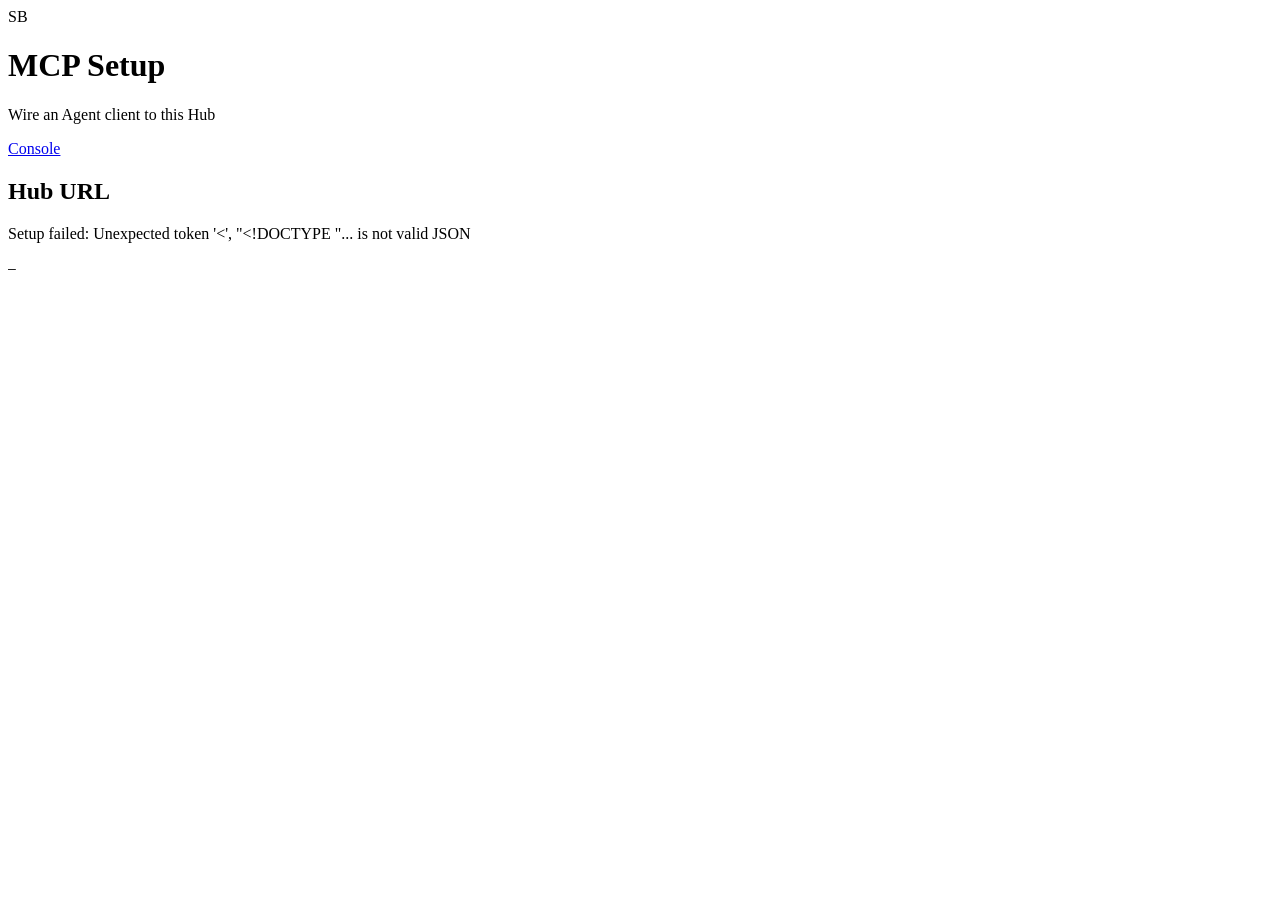
==== static/setup.html @ 13f9341c "Add Setup page for MCP client wiring and token rotate. Co-authored-by: Cursor <cursoragent@cursor.co" ====
<!DOCTYPE html>
<html lang="zh-CN">
<head>
  <meta charset="UTF-8" />
  <meta name="viewport" content="width=device-width, initial-scale=1" />
  <title>Serial Bridge — Setup</title>
  <link rel="preconnect" href="https://fonts.googleapis.com" />
  <link rel="preconnect" href="https://fonts.gstatic.com" crossorigin />
  <link href="https://fonts.googleapis.com/css2?family=IBM+Plex+Mono:wght@400;500;600&family=Oxanium:wght@500;600;700&display=swap" rel="stylesheet" />
  <link rel="stylesheet" href="/static/style.css" />
</head>
<body>
  <div class="app setup-app">
    <header class="top">
      <div class="brand">
        <div class="logo" aria-hidden="true">SB</div>
        <div class="brand-copy">
          <h1>MCP Setup</h1>
          <p>Wire an Agent client to this Hub</p>
        </div>
      </div>
      <a class="setup-link" href="/">Console</a>
    </header>

    <main class="setup-panel">
      <section class="setup-block">
        <h2>Hub URL</h2>
        <p class="setup-note" id="auth-note">Loading…</p>
        <code class="setup-code" id="hub-url">—</code>
      </section>

      <section class="setup-block loopback-only" id="token-section" hidden>
        <h2>Access Token</h2>
        <p class="setup-note">Shown only on loopback. Required for MCP and remote send.</p>
        <code class="setup-code" id="access-token">—</code>
        <div class="setup-actions">
          <button type="button" id="btn-copy-token" class="ghost">Copy token</button>
          <button type="button" id="btn-rotate-token">Rotate</button>
        </div>
        <p class="setup-warning" id="env-warning" hidden></p>
      </section>

      <section class="setup-block loopback-only" id="snippet-section" hidden>
        <h2>Cursor <code>mcpServers</code></h2>
        <p class="setup-note">Paste into Cursor MCP settings. Host prefers LAN IP when detectable.</p>
        <pre class="setup-snippet" id="cursor-snippet">—</pre>
        <button type="button" id="btn-copy-snippet" class="ghost">Copy snippet</button>
      </section>

      <section class="setup-block remote-only" id="remote-note" hidden>
        <h2>Remote viewer</h2>
        <p class="setup-note">
          Open this page on the Hub PC (<code>127.0.0.1</code>) to view the Access Token,
          rotate it, and copy a secret-bearing Cursor snippet.
        </p>
      </section>
    </main>
  </div>
  <script src="/static/setup.js"></script>
</body>
</html>
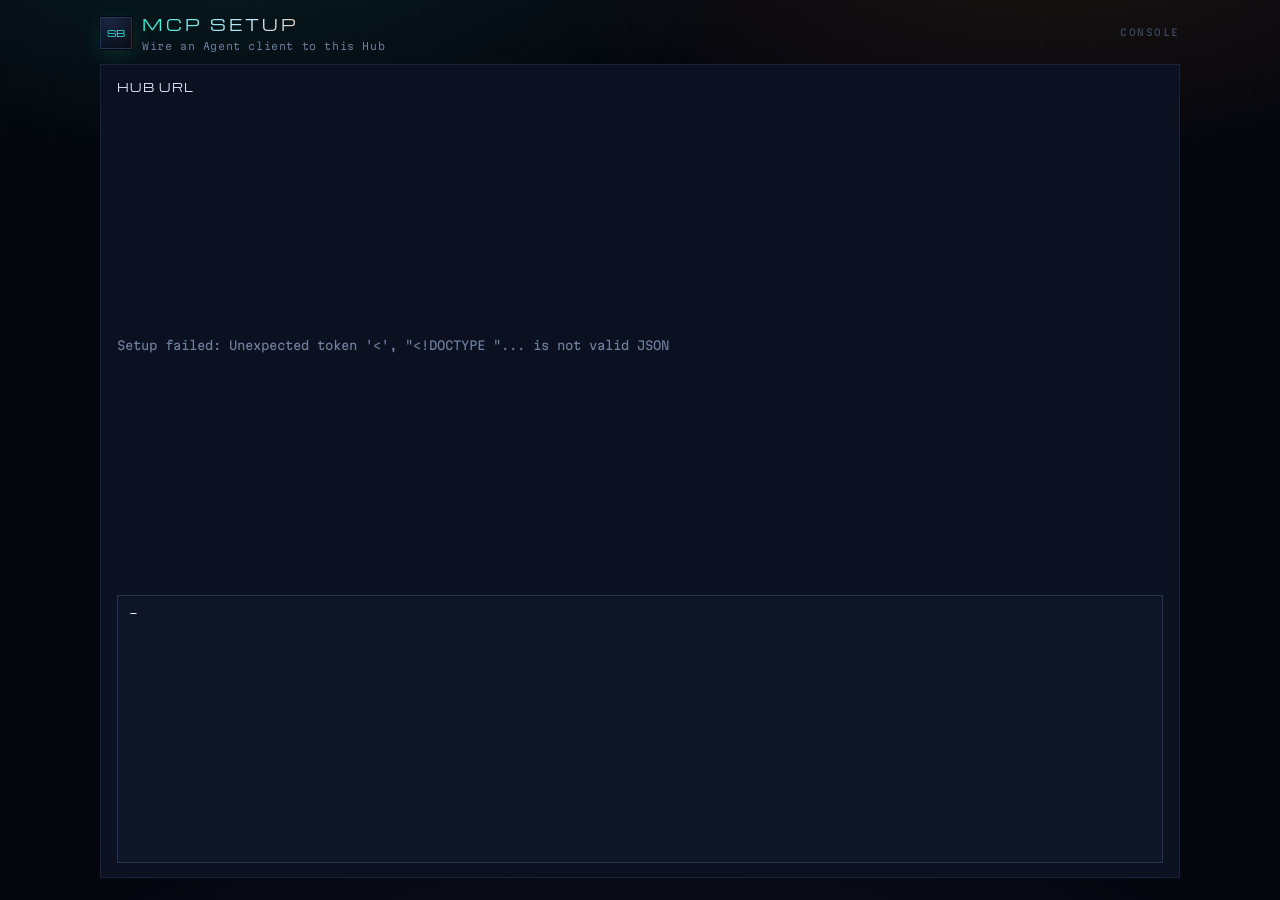
==== commit 4ba12ff3: "Add Ground Station console and deepen Hub internals. Give Operators Agent Trace supervision while co" ====
--- a/static/setup.html
+++ b/static/setup.html
@@ -6,7 +6,7 @@
   <title>Serial Bridge — Setup</title>
   <link rel="preconnect" href="https://fonts.googleapis.com" />
   <link rel="preconnect" href="https://fonts.gstatic.com" crossorigin />
-  <link href="https://fonts.googleapis.com/css2?family=IBM+Plex+Mono:wght@400;500;600&family=Oxanium:wght@500;600;700&display=swap" rel="stylesheet" />
+  <link href="https://fonts.googleapis.com/css2?family=Michroma&family=Martian+Mono:wght@300;400;600;700&display=swap" rel="stylesheet" />
   <link rel="stylesheet" href="/static/style.css" />
 </head>
 <body>
--- a/static/style.css
+++ b/static/style.css
@@ -0,0 +1,965 @@
+:root {
+  --void: #04060d;
+  --ink: var(--void);
+  --deep: #070b16;
+  --panel: #0b1120;
+  --panel-2: #0e1526;
+  --rule: #18243d;
+  --rule-hot: #243554;
+  --text: #dfe7f5;
+  --dim: #6f7f9e;
+  --faint: #3f4d68;
+  --linux: #2ff0d6;
+  --rtos: #ff9a3c;
+  --agent: #a98bff;
+  --operator: #ffd964;
+  --device: #9fb0cc;
+  --system: #4d5c78;
+  --alarm: #ff5f6d;
+  --ok: var(--linux);
+  --danger: var(--alarm);
+  --ansi-0: #3b4351;
+  --ansi-1: #ff7b7b;
+  --ansi-2: #5ddea8;
+  --ansi-3: #e8b84a;
+  --ansi-4: #79b8ff;
+  --ansi-5: #d79bf0;
+  --ansi-6: #5fd7e0;
+  --ansi-7: #c5d0d8;
+  --ansi-8: #6b7688;
+  --ansi-9: #ff9d9d;
+  --ansi-10: #86f0c0;
+  --ansi-11: #ffd479;
+  --ansi-12: #a5cfff;
+  --ansi-13: #e9bcff;
+  --ansi-14: #93eaf0;
+  --ansi-15: #ffffff;
+  --mono: "Martian Mono", ui-monospace, monospace;
+  --display: "Michroma", var(--mono);
+}
+
+* { box-sizing: border-box; margin: 0; padding: 0; }
+html, body { height: 100%; }
+
+body {
+  min-height: 100%;
+  overflow: hidden;
+  color: var(--text);
+  background: var(--void);
+  font-family: var(--mono);
+  font-size: 12px;
+  -webkit-font-smoothing: antialiased;
+}
+
+body::before,
+body::after {
+  content: "";
+  position: fixed;
+  inset: 0;
+  z-index: 0;
+  pointer-events: none;
+}
+
+body::before {
+  background:
+    radial-gradient(60% 40% at 18% -8%, rgba(47, 240, 214, 0.10), transparent 70%),
+    radial-gradient(60% 40% at 82% -8%, rgba(255, 154, 60, 0.10), transparent 70%),
+    radial-gradient(90% 60% at 50% 120%, rgba(169, 139, 255, 0.07), transparent 70%);
+}
+
+body::after {
+  opacity: 0.5;
+  background-image:
+    linear-gradient(rgba(120, 160, 255, 0.035) 1px, transparent 1px),
+    linear-gradient(90deg, rgba(120, 160, 255, 0.035) 1px, transparent 1px);
+  background-size: 52px 52px;
+  mask-image: radial-gradient(120% 90% at 50% 0%, #000 30%, transparent 85%);
+}
+
+.shell {
+  position: relative;
+  z-index: 1;
+  display: grid;
+  grid-template-columns: 58px minmax(0, 1fr);
+  height: 100dvh;
+  animation: rise 420ms cubic-bezier(0.16, 1, 0.3, 1) both;
+}
+
+@keyframes rise {
+  from { opacity: 0; transform: translateY(6px); }
+  to { opacity: 1; transform: none; }
+}
+
+.rail {
+  display: flex;
+  flex-direction: column;
+  align-items: center;
+  gap: 18px;
+  padding: 14px 0;
+  border-right: 1px solid var(--rule);
+  background: linear-gradient(180deg, var(--panel), var(--deep));
+}
+
+.sigil,
+.logo {
+  display: grid;
+  place-items: center;
+  width: 32px;
+  height: 32px;
+  flex: none;
+  border: 1px solid var(--rule-hot);
+  background: radial-gradient(120% 120% at 30% 0%, #1a2742, #080d18);
+  color: var(--linux);
+  box-shadow: 0 0 0 1px var(--void), 0 6px 22px rgba(47, 240, 214, 0.14);
+  font: 9px var(--display);
+}
+
+.rail-word {
+  margin-top: 4px;
+  writing-mode: vertical-rl;
+  color: var(--dim);
+  font: 9.5px var(--display);
+  letter-spacing: 0.42em;
+  text-transform: uppercase;
+}
+
+.rail-spacer { flex: 1; }
+.rail-mini {
+  writing-mode: vertical-rl;
+  color: var(--faint);
+  font-size: 8px;
+  letter-spacing: 0.18em;
+  text-transform: uppercase;
+}
+
+.lamp {
+  width: 8px;
+  height: 8px;
+  border-radius: 50%;
+  background: var(--faint);
+}
+
+.lamp.live {
+  background: var(--linux);
+  box-shadow: 0 0 12px var(--linux), 0 0 0 4px rgba(47, 240, 214, 0.12);
+}
+
+.lamp.warn { background: var(--rtos); }
+.lamp.err { background: var(--alarm); }
+
+.main {
+  display: grid;
+  grid-template-rows: auto auto auto minmax(0, 1fr) auto;
+  min-width: 0;
+  min-height: 0;
+  gap: 10px;
+  padding: 12px 14px 10px;
+}
+
+.head {
+  display: grid;
+  grid-template-columns: minmax(0, 1fr) auto auto auto;
+  align-items: center;
+  gap: 16px;
+}
+
+.title-block { min-width: 0; }
+.title-block h1,
+.brand h1 {
+  color: transparent;
+  background: linear-gradient(92deg, var(--linux), #cfe6ff 46%, var(--rtos));
+  -webkit-background-clip: text;
+  background-clip: text;
+  font: 15px var(--display);
+  letter-spacing: 0.20em;
+  text-transform: uppercase;
+}
+
+.title-block p,
+.brand p {
+  margin-top: 5px;
+  overflow: hidden;
+  color: var(--dim);
+  font-size: 10px;
+  font-weight: 300;
+  letter-spacing: 0.06em;
+  text-overflow: ellipsis;
+  white-space: nowrap;
+}
+
+.mode {
+  position: relative;
+  display: grid;
+  grid-template-columns: 1fr 1fr;
+  overflow: hidden;
+  border: 1px solid var(--rule-hot);
+  background: var(--deep);
+}
+
+.mode .knob {
+  position: absolute;
+  inset: 2px auto 2px 2px;
+  width: calc(50% - 2px);
+  background: linear-gradient(180deg, var(--linux), #0fb7a4);
+  box-shadow: 0 0 24px rgba(47, 240, 214, 0.5);
+  transition: transform 180ms ease;
+}
+
+.mode:has(#btn-crt.active-crt) .knob {
+  transform: translateX(100%);
+  background: linear-gradient(180deg, var(--rtos), #c66b21);
+  box-shadow: 0 0 24px rgba(255, 154, 60, 0.4);
+}
+
+.mode-btn {
+  position: relative;
+  z-index: 1;
+  appearance: none;
+  padding: 11px 20px;
+  border: 0;
+  color: var(--faint);
+  background: transparent;
+  cursor: pointer;
+  font: 9.5px var(--display);
+  letter-spacing: 0.22em;
+  text-transform: uppercase;
+}
+
+.mode-btn:hover { color: var(--text); }
+.mode-btn.active-bridge,
+.mode-btn.active-crt { color: var(--void); }
+
+.readout {
+  min-width: 190px;
+  padding: 7px 12px;
+  border: 1px solid var(--rule);
+  background: var(--deep);
+}
+
+.readout-key {
+  color: var(--faint);
+  font-size: 8px;
+  letter-spacing: 0.2em;
+  text-transform: uppercase;
+}
+
+.status-pill {
+  max-width: 260px;
+  margin-top: 3px;
+  overflow: hidden;
+  color: var(--dim);
+  font-size: 10px;
+  letter-spacing: 0.04em;
+  text-overflow: ellipsis;
+  text-transform: uppercase;
+  white-space: nowrap;
+}
+
+.status-pill.ok { color: var(--linux); }
+.status-pill.warn { color: var(--rtos); }
+.status-pill.err { color: var(--alarm); }
+
+.setup-link {
+  padding: 2px 0 3px;
+  border-bottom: 1px solid transparent;
+  color: var(--faint);
+  font-size: 9.5px;
+  letter-spacing: 0.16em;
+  text-decoration: none;
+  text-transform: uppercase;
+}
+
+.setup-link:hover {
+  border-bottom-color: var(--rule-hot);
+  color: var(--dim);
+}
+
+.banner {
+  display: flex;
+  align-items: baseline;
+  gap: 10px;
+  padding: 6px 10px;
+  border-left: 2px solid var(--system);
+  color: var(--dim);
+  background: rgba(11, 17, 32, 0.72);
+  font-size: 10px;
+}
+
+.banner strong {
+  flex: none;
+  color: var(--text);
+  font: 8px var(--display);
+  letter-spacing: 0.2em;
+  text-transform: uppercase;
+}
+
+.binding-strip {
+  display: flex;
+  align-items: stretch;
+  border: 1px solid var(--rule);
+  background: var(--panel);
+  font-size: 10px;
+}
+
+[hidden] { display: none !important; }
+
+.binding-segment {
+  display: flex;
+  align-items: center;
+  gap: 9px;
+  min-width: 0;
+  padding: 9px 14px;
+  border-right: 1px solid var(--rule);
+}
+
+.binding-segment strong {
+  overflow: hidden;
+  font-weight: 600;
+  letter-spacing: 0.04em;
+  text-overflow: ellipsis;
+  white-space: nowrap;
+}
+
+.binding-segment.slot0 strong { color: var(--linux); }
+.binding-segment.slot1 strong { color: var(--rtos); }
+.binding-tag {
+  color: var(--faint);
+  font: 8px var(--display);
+  letter-spacing: 0.2em;
+  text-transform: uppercase;
+}
+
+.binding-locked {
+  margin-left: auto;
+  border-right: 0;
+  color: var(--faint);
+  font-size: 9px;
+  letter-spacing: 0.08em;
+}
+
+.binding-panel {
+  display: grid;
+  gap: 8px;
+  padding: 9px 10px;
+  border: 1px solid var(--rule);
+  background: var(--panel);
+}
+
+.binding-bar,
+.binding-intro,
+.binding-actions {
+  display: flex;
+  align-items: center;
+}
+
+.binding-bar { justify-content: space-between; gap: 12px; }
+.binding-intro { gap: 10px; min-width: 0; }
+.binding-actions { flex: none; gap: 6px; }
+.binding-intro strong {
+  font: 8px var(--display);
+  letter-spacing: 0.2em;
+  text-transform: uppercase;
+}
+
+.binding-intro span,
+.binding-panel .field span {
+  color: var(--dim);
+  font-size: 9px;
+  letter-spacing: 0.06em;
+  text-transform: uppercase;
+}
+
+.binding-slots {
+  display: grid;
+  grid-template-columns: 1fr 1fr;
+  gap: 8px;
+}
+
+.binding-slot {
+  display: grid;
+  grid-template-columns: minmax(0, 1.4fr) minmax(0, 1.5fr) minmax(0, 0.8fr);
+  gap: 6px 8px;
+  align-items: end;
+  padding-left: 8px;
+  border-left: 1px solid var(--rule-hot);
+}
+
+.binding-panel .field {
+  display: flex;
+  flex-direction: column;
+  gap: 4px;
+  min-width: 0;
+}
+
+.binding-live-dir { grid-column: 1 / -1; }
+.binding-live-dir input { width: 100%; }
+.field-note {
+  grid-column: 1 / -1;
+  overflow: hidden;
+  color: var(--faint);
+  font-size: 9px;
+  letter-spacing: 0.04em;
+  text-overflow: ellipsis;
+  white-space: nowrap;
+}
+
+.field-note.err { color: var(--alarm); }
+.binding-panel input,
+.binding-panel select {
+  width: 100%;
+  min-width: 0;
+  padding: 7px 8px;
+  border: 1px solid var(--rule);
+  outline: none;
+  color: var(--text);
+  background: var(--deep);
+  font: 10px/1.2 var(--mono);
+}
+
+.binding-panel input:focus,
+.binding-panel select:focus { border-color: var(--rtos); }
+.binding-panel input:disabled,
+.binding-panel select:disabled,
+.binding-panel button:disabled { opacity: 0.35; cursor: not-allowed; }
+
+.binding-panel button,
+.ghost {
+  appearance: none;
+  padding: 7px 11px;
+  border: 1px solid var(--rule-hot);
+  color: var(--dim);
+  background: transparent;
+  cursor: pointer;
+  font: 8px var(--display);
+  letter-spacing: 0.16em;
+  text-transform: uppercase;
+}
+
+.binding-panel button:hover:not(:disabled),
+.ghost:hover { border-color: var(--rtos); color: var(--rtos); }
+
+.field {
+  display: grid;
+  grid-template-columns: minmax(0, 1fr) 208px minmax(0, 1fr);
+  gap: 10px;
+  min-height: 0;
+}
+
+.tube {
+  position: relative;
+  display: flex;
+  flex-direction: column;
+  min-width: 0;
+  min-height: 0;
+  overflow: hidden;
+  border: 1px solid var(--rule);
+  background: linear-gradient(180deg, var(--panel-2), var(--deep));
+}
+
+.tube::before {
+  content: "";
+  position: absolute;
+  z-index: 1;
+  inset: 0 0 auto;
+  height: 2px;
+}
+
+.tube.slot0::before {
+  background: linear-gradient(90deg, var(--linux), transparent 85%);
+  box-shadow: 0 0 16px rgba(47, 240, 214, 0.5);
+}
+
+.tube.slot1::before {
+  background: linear-gradient(270deg, var(--rtos), transparent 85%);
+  box-shadow: 0 0 16px rgba(255, 154, 60, 0.5);
+}
+
+.tube-head {
+  display: flex;
+  align-items: center;
+  gap: 10px;
+  padding: 9px 12px;
+  border-bottom: 1px solid var(--rule);
+  background: rgba(255, 255, 255, 0.012);
+}
+
+.tube-head h2 {
+  font: 10.5px var(--display);
+  letter-spacing: 0.18em;
+  text-transform: uppercase;
+}
+
+.tube.slot0 h2 { color: var(--linux); }
+.tube.slot1 h2 { color: var(--rtos); }
+.tube-sub {
+  overflow: hidden;
+  color: var(--faint);
+  font-size: 9px;
+  font-weight: 300;
+  text-overflow: ellipsis;
+  white-space: nowrap;
+}
+
+.dot {
+  width: 6px;
+  height: 6px;
+  margin-left: auto;
+  flex: none;
+  border-radius: 50%;
+  background: var(--faint);
+}
+
+.dot.on { background: var(--linux); box-shadow: 0 0 9px var(--linux); }
+.tube.slot1 .dot.on { background: var(--rtos); box-shadow: 0 0 9px var(--rtos); }
+
+.holder {
+  display: flex;
+  align-items: center;
+  gap: 6px;
+  padding: 3px 8px;
+  border: 1px solid var(--rule);
+  color: var(--faint);
+  font-size: 8.5px;
+  letter-spacing: 0.16em;
+}
+
+.holder .pip {
+  width: 5px;
+  height: 5px;
+  border-radius: 50%;
+  background: currentColor;
+}
+
+.holder.agent {
+  border-color: rgba(169, 139, 255, 0.55);
+  color: var(--agent);
+  background: rgba(169, 139, 255, 0.08);
+  box-shadow: 0 0 14px rgba(169, 139, 255, 0.16);
+  animation: holder-blink 1.1s ease-in-out infinite;
+}
+
+@keyframes holder-blink {
+  50% { opacity: 0.58; }
+}
+
+.screen {
+  flex: 1;
+  min-height: 0;
+  overflow-y: auto;
+  overscroll-behavior: contain;
+  padding: 9px 12px 14px;
+  font-size: 11px;
+  font-weight: 300;
+  line-height: 1.5;
+  scrollbar-color: var(--rule-hot) transparent;
+  scrollbar-width: thin;
+}
+
+.ln {
+  display: grid;
+  grid-template-columns: 58px minmax(0, 1fr);
+  gap: 9px;
+  padding: 1px 0 1px 9px;
+  border-left: 2px solid transparent;
+  white-space: pre-wrap;
+  word-break: break-word;
+}
+
+.ln .t {
+  color: var(--faint);
+  font-size: 9.5px;
+  font-weight: 300;
+  letter-spacing: -0.02em;
+}
+
+.ln.dev .b { color: var(--device); }
+.ln.agent {
+  border-left-color: var(--agent);
+  background: linear-gradient(90deg, rgba(169, 139, 255, 0.10), transparent 45%);
+}
+.ln.agent .b { color: var(--agent); font-weight: 600; }
+.ln.op {
+  border-left-color: var(--operator);
+  background: linear-gradient(90deg, rgba(255, 217, 100, 0.10), transparent 45%);
+}
+.ln.op .b { color: var(--operator); font-weight: 600; }
+.ln.sys .b { color: var(--system); font-style: italic; }
+
+.capture {
+  --capture-color: var(--device);
+  position: relative;
+  margin: 5px 0;
+  padding: 5px 8px;
+  border-right: 1px solid var(--capture-color);
+  border-left: 1px solid var(--capture-color);
+  background: rgba(159, 176, 204, 0.035);
+}
+
+.tube.slot0 .capture { --capture-color: var(--linux); }
+.tube.slot1 .capture { --capture-color: var(--rtos); }
+
+.capture::before,
+.capture::after {
+  content: "";
+  position: absolute;
+  right: 0;
+  left: 0;
+  height: 4px;
+  pointer-events: none;
+}
+
+.capture::before {
+  top: 0;
+  border-top: 1px solid var(--capture-color);
+}
+
+.capture::after {
+  bottom: 0;
+  border-bottom: 1px solid var(--capture-color);
+}
+
+.capture.running {
+  background:
+    linear-gradient(100deg, transparent 35%, color-mix(in srgb, var(--capture-color) 13%, transparent), transparent 65%),
+    rgba(159, 176, 204, 0.035);
+  background-position: 150% 0;
+  background-size: 240% 100%;
+  animation: capture-scan 1.4s linear infinite;
+}
+
+@keyframes capture-scan {
+  to { background-position: -150% 0; }
+}
+
+.cap-foot {
+  margin-top: 5px;
+  padding: 5px 8px 1px;
+  border-top: 1px solid color-mix(in srgb, var(--capture-color) 32%, transparent);
+  color: var(--dim);
+  font-size: 9px;
+  letter-spacing: 0.04em;
+  text-transform: uppercase;
+}
+
+.composer {
+  display: flex;
+  gap: 8px;
+  padding: 9px;
+  border-top: 1px solid var(--rule);
+  background: rgba(0, 0, 0, 0.35);
+}
+
+.composer .caret {
+  align-self: center;
+  color: var(--operator);
+  font-weight: 700;
+}
+
+.composer input {
+  flex: 1;
+  min-width: 0;
+  border: 0;
+  outline: 0;
+  color: var(--operator);
+  background: transparent;
+  font: 11.5px/1.2 var(--mono);
+}
+
+.composer input::placeholder { color: var(--faint); font-weight: 300; }
+.composer button {
+  appearance: none;
+  padding: 7px 12px;
+  border: 1px solid var(--rule-hot);
+  color: var(--dim);
+  background: transparent;
+  cursor: pointer;
+  font: 8.5px var(--display);
+  letter-spacing: 0.2em;
+  text-transform: uppercase;
+}
+
+.tube.slot0 .composer button:hover { border-color: var(--linux); color: var(--linux); }
+.tube.slot1 .composer button:hover { border-color: var(--rtos); color: var(--rtos); }
+
+.agent-spine {
+  display: flex;
+  flex-direction: column;
+  min-height: 0;
+  overflow: hidden;
+  border: 1px solid var(--rule);
+  background:
+    linear-gradient(180deg, rgba(169, 139, 255, 0.045), transparent 28%),
+    var(--deep);
+}
+
+.spine-head {
+  display: flex;
+  align-items: baseline;
+  justify-content: space-between;
+  gap: 8px;
+  padding: 10px;
+  border-bottom: 1px solid var(--rule);
+}
+
+.spine-head span {
+  color: var(--agent);
+  font: 8.5px var(--display);
+  letter-spacing: 0.16em;
+  text-transform: uppercase;
+}
+
+.spine-head small {
+  color: var(--faint);
+  font-size: 7.5px;
+  letter-spacing: 0.04em;
+}
+
+.spine-body {
+  flex: 1;
+  min-height: 0;
+  overflow-y: auto;
+  padding: 8px;
+  scrollbar-color: var(--rule-hot) transparent;
+  scrollbar-width: thin;
+}
+
+.spine-node {
+  position: relative;
+  overflow: hidden;
+  margin-bottom: 7px;
+  padding: 8px 8px 7px 10px;
+  border: 1px solid var(--rule);
+  border-left: 2px solid var(--agent);
+  background: rgba(255, 255, 255, 0.018);
+}
+
+.spine-node.exec {
+  cursor: pointer;
+}
+
+.spine-node.exec:hover {
+  border-color: color-mix(in srgb, var(--agent) 55%, var(--rule));
+  background: color-mix(in srgb, var(--agent) 10%, transparent);
+}
+
+.spine-node.exec:focus-visible {
+  outline: 1px solid var(--agent);
+  outline-offset: 1px;
+}
+
+.capture.jump-flash {
+  box-shadow:
+    0 0 0 1px color-mix(in srgb, var(--agent) 70%, transparent),
+    0 0 22px color-mix(in srgb, var(--agent) 28%, transparent);
+}
+
+.spine-node.send {
+  border-left-color: var(--agent);
+  background: linear-gradient(90deg, rgba(169, 139, 255, 0.08), transparent 75%);
+}
+
+.spine-node.exec.aborted { border-left-color: var(--alarm); }
+.spine-node.exec.capped { border-right-color: var(--rtos); }
+
+.spine-node.running::after {
+  content: "";
+  position: absolute;
+  inset: 0;
+  pointer-events: none;
+  background: linear-gradient(
+    105deg,
+    transparent 25%,
+    rgba(169, 139, 255, 0.17) 48%,
+    transparent 70%
+  );
+  transform: translateX(-120%);
+  animation: spine-scan 1.35s linear infinite;
+}
+
+@keyframes spine-scan {
+  to { transform: translateX(120%); }
+}
+
+.spine-kicker {
+  overflow: hidden;
+  color: var(--faint);
+  font-size: 7.5px;
+  letter-spacing: 0.08em;
+  text-overflow: ellipsis;
+  text-transform: uppercase;
+  white-space: nowrap;
+}
+
+.spine-command {
+  margin-top: 5px;
+  overflow: hidden;
+  color: var(--text);
+  font-size: 9.5px;
+  font-weight: 600;
+  line-height: 1.35;
+  text-overflow: ellipsis;
+  white-space: nowrap;
+}
+
+.spine-node.send .spine-command { color: var(--agent); }
+
+.spine-meta {
+  margin-top: 5px;
+  color: var(--dim);
+  font-size: 7.5px;
+  letter-spacing: 0.03em;
+  line-height: 1.4;
+  text-transform: uppercase;
+}
+
+.spine-node.running .spine-meta { color: var(--agent); }
+.spine-node.aborted .spine-meta { color: var(--alarm); }
+
+.spine-tally {
+  padding: 8px 9px;
+  border-top: 1px solid var(--rule);
+  color: var(--faint);
+  font-size: 7.5px;
+  line-height: 1.5;
+  letter-spacing: 0.025em;
+  text-transform: uppercase;
+}
+
+.foot {
+  display: flex;
+  align-items: center;
+  gap: 14px;
+  color: var(--faint);
+  font-size: 9px;
+  font-weight: 300;
+  letter-spacing: 0.06em;
+}
+
+.foot-meta {
+  display: flex;
+  align-items: baseline;
+  gap: 8px;
+  min-width: 0;
+}
+
+.foot-meta > span {
+  color: var(--faint);
+  font: 8px var(--display);
+  letter-spacing: 0.2em;
+  text-transform: uppercase;
+}
+
+.foot code {
+  overflow: hidden;
+  color: var(--dim);
+  font: 9px var(--mono);
+  text-overflow: ellipsis;
+  white-space: nowrap;
+}
+
+.foot .ghost { margin-left: auto; }
+
+/* Setup keeps its existing structure; only the shared Ground Station typography and tokens change. */
+.app {
+  position: relative;
+  z-index: 1;
+  display: grid;
+  grid-template-rows: auto minmax(0, 1fr);
+  gap: 12px;
+  width: min(1080px, calc(100% - 32px));
+  height: 100dvh;
+  margin: 0 auto;
+  padding: 14px 0;
+}
+
+.app .top {
+  display: flex;
+  align-items: center;
+  gap: 14px;
+}
+
+.app .brand {
+  display: flex;
+  align-items: center;
+  gap: 10px;
+  min-width: 0;
+  flex: 1;
+}
+
+.setup-panel {
+  display: grid;
+  gap: 12px;
+  overflow: auto;
+  padding-bottom: 8px;
+}
+
+.setup-block {
+  display: grid;
+  gap: 10px;
+  padding: 14px 16px;
+  border: 1px solid var(--rule);
+  background: var(--panel);
+}
+
+.setup-block h2 {
+  font: 11px var(--display);
+  letter-spacing: 0.12em;
+  text-transform: uppercase;
+}
+
+.setup-note,
+.setup-warning { color: var(--dim); line-height: 1.5; }
+.setup-warning { color: var(--ansi-3); }
+.setup-code,
+.setup-snippet {
+  display: block;
+  overflow-x: auto;
+  padding: 10px 12px;
+  border: 1px solid var(--rule-hot);
+  color: var(--text);
+  background: var(--panel-2);
+  font: 10px/1.45 var(--mono);
+  white-space: pre-wrap;
+  word-break: break-all;
+}
+
+.setup-actions { display: flex; flex-wrap: wrap; gap: 8px; }
+
+@media (max-width: 960px) {
+  body { overflow: auto; }
+  .shell {
+    grid-template-columns: 1fr;
+    height: auto;
+    min-height: 100dvh;
+  }
+  .rail {
+    flex-direction: row;
+    gap: 14px;
+    padding: 8px 14px;
+    border-right: 0;
+    border-bottom: 1px solid var(--rule);
+  }
+  .rail-word,
+  .rail-mini { writing-mode: horizontal-tb; }
+  .rail-spacer { flex: 1; }
+  .main { min-height: 0; grid-template-rows: auto auto auto auto auto; }
+  .head { grid-template-columns: minmax(0, 1fr) auto auto; }
+  .readout { grid-column: 1 / -1; grid-row: 2; }
+  .status-pill { max-width: none; }
+  .binding-strip { flex-wrap: wrap; }
+  .binding-locked { width: 100%; margin-left: 0; border-top: 1px solid var(--rule); }
+  .binding-slots { grid-template-columns: 1fr; }
+  .field { grid-template-columns: 1fr; }
+  .tube { min-height: 340px; }
+  .agent-spine { min-height: 100px; order: 3; }
+  .tube.slot1 { order: 2; }
+  .foot-meta { flex-wrap: wrap; }
+}
+
+@media (prefers-reduced-motion: reduce) {
+  .shell { animation: none; }
+  .mode .knob { transition: none; }
+  .capture.running,
+  .holder.agent,
+  .spine-node.running::after { animation: none; }
+}
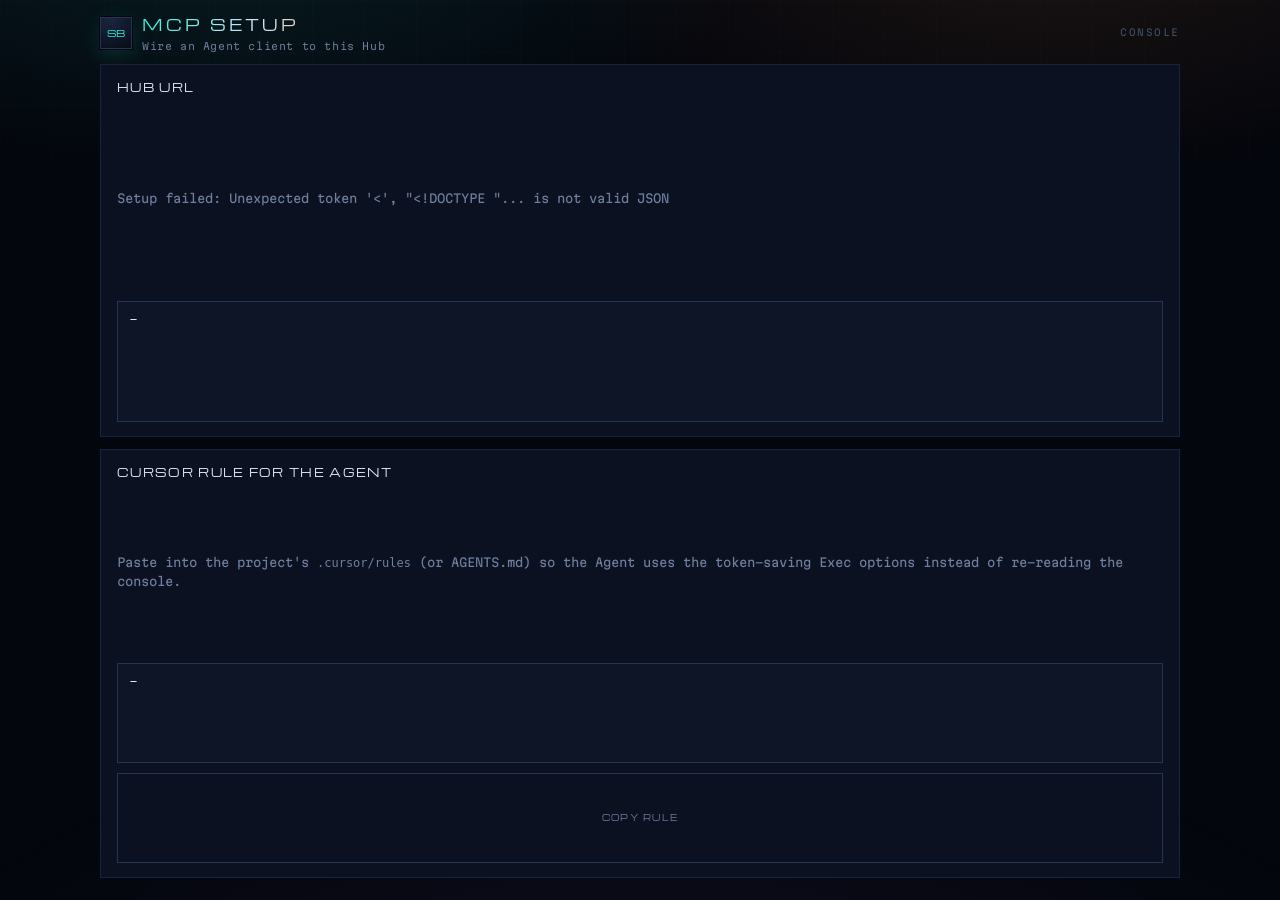
==== commit 4689be80: "Document token-saving Exec options: Setup Page Agent rule, README, ADRs 0031-0032 Co-authored-by: Cu" ====
--- a/static/setup.html
+++ b/static/setup.html
@@ -47,6 +47,16 @@
         <button type="button" id="btn-copy-snippet" class="ghost">Copy snippet</button>
       </section>
 
+      <section class="setup-block" id="rule-section">
+        <h2>Cursor rule for the Agent</h2>
+        <p class="setup-note">
+          Paste into the project's <code>.cursor/rules</code> (or AGENTS.md) so the Agent
+          uses the token-saving Exec options instead of re-reading the console.
+        </p>
+        <pre class="setup-snippet" id="agent-rule">—</pre>
+        <button type="button" id="btn-copy-rule" class="ghost">Copy rule</button>
+      </section>
+
       <section class="setup-block remote-only" id="remote-note" hidden>
         <h2>Remote viewer</h2>
         <p class="setup-note">
--- a/static/style.css
+++ b/static/style.css
@@ -373,15 +373,141 @@
   display: grid;
   grid-template-columns: 1fr 1fr;
   gap: 8px;
+  align-items: stretch;
+}
+
+.binding-slot,
+.binding-empty-bay {
+  position: relative;
+  min-width: 0;
+  overflow: hidden;
 }
 
 .binding-slot {
   display: grid;
   grid-template-columns: minmax(0, 1.4fr) minmax(0, 1.5fr) minmax(0, 0.8fr);
-  gap: 6px 8px;
+  gap: 8px;
   align-items: end;
-  padding-left: 8px;
-  border-left: 1px solid var(--rule-hot);
+  padding: 10px 10px 11px;
+  border: 1px solid var(--rule);
+  background: linear-gradient(180deg, var(--panel-2), var(--deep));
+}
+
+.binding-slot::before {
+  content: "";
+  position: absolute;
+  inset: 0 0 auto;
+  height: 2px;
+}
+
+.binding-slot.slot0::before {
+  background: linear-gradient(90deg, var(--linux), transparent 80%);
+  box-shadow: 0 0 12px rgba(47, 240, 214, 0.4);
+}
+
+.binding-slot.slot1::before {
+  background: linear-gradient(90deg, var(--rtos), transparent 80%);
+  box-shadow: 0 0 12px rgba(255, 154, 60, 0.4);
+}
+
+.binding-slot-head {
+  grid-column: 1 / -1;
+  display: flex;
+  align-items: center;
+  justify-content: space-between;
+  gap: 8px;
+  min-height: 22px;
+}
+
+.add-target-title {
+  margin-left: auto;
+  font: 8px var(--display);
+  letter-spacing: 0.16em;
+  text-transform: uppercase;
+  color: var(--rtos);
+}
+
+.binding-remove {
+  padding: 4px 8px;
+  border-color: color-mix(in srgb, var(--alarm) 42%, var(--rule));
+  color: var(--alarm);
+}
+
+.binding-remove:hover:not(:disabled) {
+  border-color: var(--alarm);
+  color: var(--alarm);
+  background: rgba(255, 95, 109, 0.08);
+}
+
+.binding-empty-bay {
+  appearance: none;
+  display: grid;
+  place-content: center;
+  justify-items: center;
+  gap: 7px;
+  padding: 18px 14px;
+  border: 1px dashed var(--rule-hot);
+  color: var(--dim);
+  background:
+    repeating-linear-gradient(
+      -55deg,
+      transparent,
+      transparent 7px,
+      rgba(47, 240, 214, 0.03) 7px,
+      rgba(47, 240, 214, 0.03) 8px
+    ),
+    rgba(4, 6, 13, 0.35);
+  cursor: pointer;
+}
+
+.binding-empty-bay .binding-tag {
+  color: var(--linux);
+}
+
+.binding-empty-bay strong {
+  font: 9px var(--display);
+  letter-spacing: 0.2em;
+  text-transform: uppercase;
+  color: var(--text);
+}
+
+.binding-empty-bay > span:last-child {
+  color: var(--faint);
+  font: 10px/1.3 var(--mono);
+  letter-spacing: 0.04em;
+}
+
+.binding-empty-bay:hover {
+  border-color: var(--linux);
+  color: var(--linux);
+  box-shadow: inset 0 0 0 1px rgba(47, 240, 214, 0.12), 0 0 22px rgba(47, 240, 214, 0.1);
+}
+
+.add-target-dialog {
+  align-content: start;
+}
+
+.add-target-actions {
+  grid-column: 1 / -1;
+  display: flex;
+  gap: 6px;
+  justify-content: flex-end;
+}
+
+#btn-add-target-confirm {
+  border-color: color-mix(in srgb, var(--linux) 55%, var(--rule-hot));
+  color: var(--void);
+  background: linear-gradient(180deg, var(--linux), #12ae9f);
+}
+
+#btn-add-target-confirm:hover:not(:disabled) {
+  color: var(--void);
+  border-color: var(--linux);
+}
+
+#btn-add-target[hidden],
+#add-target-dialog[hidden] {
+  display: none;
 }
 
 .binding-panel .field {
@@ -422,7 +548,7 @@
 .binding-panel select:disabled,
 .binding-panel button:disabled { opacity: 0.35; cursor: not-allowed; }
 
-.binding-panel button,
+.binding-panel button:not(.binding-empty-bay),
 .ghost {
   appearance: none;
   padding: 7px 11px;
@@ -435,7 +561,7 @@
   text-transform: uppercase;
 }
 
-.binding-panel button:hover:not(:disabled),
+.binding-panel button:not(.binding-empty-bay):hover:not(:disabled),
 .ghost:hover { border-color: var(--rtos); color: var(--rtos); }
 
 .field {
@@ -443,6 +569,20 @@
   grid-template-columns: minmax(0, 1fr) 208px minmax(0, 1fr);
   gap: 10px;
   min-height: 0;
+}
+
+.field:has(#tube-slot1[hidden]) {
+  grid-template-columns: minmax(0, 1fr) 208px;
+}
+
+.binding-slots:has(#binding-row-slot1[hidden]):has(#btn-add-target[hidden]):has(#add-target-dialog[hidden]) {
+  grid-template-columns: 1fr;
+}
+
+#tube-slot1[hidden],
+#binding-row-slot1[hidden],
+#binding-strip-seg-slot1[hidden] {
+  display: none;
 }
 
 .tube {
@@ -546,6 +686,10 @@
   flex: 1;
   min-height: 0;
   overflow-y: auto;
+  /* Trimming the followed window removes rows above the viewport every frame. Scroll
+     anchoring would "helpfully" pull scrollTop back by the removed height, which reads as
+     a scroll away from the live tail and detaches Follow. The pane manages its own tail. */
+  overflow-anchor: none;
   overscroll-behavior: contain;
   padding: 9px 12px 14px;
   font-size: 11px;
@@ -556,6 +700,7 @@
 }
 
 .ln {
+  position: relative;
   display: grid;
   grid-template-columns: 58px minmax(0, 1fr);
   gap: 9px;
@@ -565,6 +710,44 @@
   word-break: break-word;
 }
 
+/* A single pathological line must not be able to make one window row arbitrarily tall. */
+.ln .b {
+  display: -webkit-box;
+  -webkit-box-orient: vertical;
+  -webkit-line-clamp: 3;
+  overflow: hidden;
+}
+
+.ln.expanded .b {
+  display: block;
+  overflow: visible;
+}
+
+.ln-expand {
+  position: absolute;
+  top: 0;
+  right: 2px;
+  padding: 0 4px;
+  border: 1px solid var(--rule);
+  border-radius: 3px;
+  background: rgba(4, 6, 13, 0.82);
+  color: var(--dim);
+  font-family: var(--mono);
+  font-size: 9px;
+  line-height: 1.5;
+  cursor: pointer;
+}
+
+.ln-expand:hover {
+  border-color: var(--rule-hot);
+  color: var(--text);
+}
+
+.ln-expand:focus-visible {
+  outline: 1px solid var(--agent);
+  outline-offset: 1px;
+}
+
 .ln .t {
   color: var(--faint);
   font-size: 9.5px;
@@ -584,57 +767,60 @@
 }
 .ln.op .b { color: var(--operator); font-weight: 600; }
 .ln.sys .b { color: var(--system); font-style: italic; }
-
-.capture {
+.ln.gap {
+  display: block;
+  margin: 5px 0;
+  padding: 4px 0;
+  border-left-color: var(--system);
+  color: var(--dim);
+  font-size: 9px;
+  letter-spacing: 0.08em;
+  text-align: center;
+  text-transform: uppercase;
+  background: linear-gradient(90deg, transparent, rgba(77, 92, 120, 0.12), transparent);
+}
+
+/* A scrolled-away pane stands its unmaterialized history up as height alone, so the
+   scrollbar spans the full retained depth without a DOM node per retained entry. */
+.transcript-spacer {
+  pointer-events: none;
+}
+
+/* Capture membership lives on the rows themselves: the box is drawn from per-row rules so
+   no single capture can grow into an arbitrarily tall element inside the window. */
+.capture-row,
+.cap-foot {
   --capture-color: var(--device);
-  position: relative;
-  margin: 5px 0;
-  padding: 5px 8px;
   border-right: 1px solid var(--capture-color);
-  border-left: 1px solid var(--capture-color);
   background: rgba(159, 176, 204, 0.035);
 }
 
-.tube.slot0 .capture { --capture-color: var(--linux); }
-.tube.slot1 .capture { --capture-color: var(--rtos); }
-
-.capture::before,
-.capture::after {
-  content: "";
-  position: absolute;
-  right: 0;
-  left: 0;
-  height: 4px;
-  pointer-events: none;
-}
-
-.capture::before {
-  top: 0;
+.tube.slot0 .capture-row,
+.tube.slot0 .cap-foot { --capture-color: var(--linux); }
+.tube.slot1 .capture-row,
+.tube.slot1 .cap-foot { --capture-color: var(--rtos); }
+
+.capture-row {
+  padding-right: 8px;
+  border-left-color: var(--capture-color);
+}
+
+.capture-row.cap-top {
+  margin-top: 5px;
+  padding-top: 4px;
   border-top: 1px solid var(--capture-color);
 }
 
-.capture::after {
-  bottom: 0;
+.capture-row.cap-bot {
+  padding-bottom: 4px;
   border-bottom: 1px solid var(--capture-color);
 }
 
-.capture.running {
-  background:
-    linear-gradient(100deg, transparent 35%, color-mix(in srgb, var(--capture-color) 13%, transparent), transparent 65%),
-    rgba(159, 176, 204, 0.035);
-  background-position: 150% 0;
-  background-size: 240% 100%;
-  animation: capture-scan 1.4s linear infinite;
-}
-
-@keyframes capture-scan {
-  to { background-position: -150% 0; }
-}
-
 .cap-foot {
-  margin-top: 5px;
-  padding: 5px 8px 1px;
-  border-top: 1px solid color-mix(in srgb, var(--capture-color) 32%, transparent);
+  margin-bottom: 5px;
+  padding: 5px 8px 3px 9px;
+  border-bottom: 1px solid var(--capture-color);
+  border-left: 2px solid var(--capture-color);
   color: var(--dim);
   font-size: 9px;
   letter-spacing: 0.04em;
@@ -747,16 +933,84 @@
   outline-offset: 1px;
 }
 
-.capture.jump-flash {
+/* Loud on purpose: a landed jump often needs no scrolling at all, so the highlight is the
+   only signal that the click did anything. */
+.capture-row.jump-flash {
   box-shadow:
     0 0 0 1px color-mix(in srgb, var(--agent) 70%, transparent),
     0 0 22px color-mix(in srgb, var(--agent) 28%, transparent);
+  animation: jump-land 1.2s ease-out;
+}
+
+@keyframes jump-land {
+  0%,
+  22% {
+    background: color-mix(in srgb, var(--agent) 30%, transparent);
+    box-shadow:
+      0 0 0 2px var(--agent),
+      0 0 30px color-mix(in srgb, var(--agent) 50%, transparent);
+  }
+  100% {
+    background: rgba(159, 176, 204, 0.035);
+    box-shadow:
+      0 0 0 1px color-mix(in srgb, var(--agent) 70%, transparent),
+      0 0 22px color-mix(in srgb, var(--agent) 28%, transparent);
+  }
+}
+
+.spine-node.exec.jump-hit {
+  border-color: color-mix(in srgb, var(--agent) 65%, var(--rule));
+  animation: jump-node-hit 1.2s ease-out;
+}
+
+@keyframes jump-node-hit {
+  0%,
+  18% { background: color-mix(in srgb, var(--agent) 34%, transparent); }
+  100% { background: rgba(255, 255, 255, 0.018); }
+}
+
+.spine-node.exec.jump-miss {
+  border-color: color-mix(in srgb, var(--alarm) 55%, var(--rule));
+  border-left-color: var(--alarm);
+  animation: jump-node-miss 1.2s ease-out;
+}
+
+@keyframes jump-node-miss {
+  0%,
+  18% { background: color-mix(in srgb, var(--alarm) 26%, transparent); }
+  100% { background: rgba(255, 255, 255, 0.018); }
+}
+
+.spine-node.exec.jump-miss::before {
+  content: "not in view";
+  position: absolute;
+  top: 0;
+  right: 0;
+  z-index: 1;
+  padding: 2px 5px;
+  background: var(--alarm);
+  color: var(--void);
+  font-size: 7px;
+  font-weight: 700;
+  letter-spacing: 0.06em;
+  pointer-events: none;
+  text-transform: uppercase;
 }
 
 .spine-node.send {
+  cursor: default;
   border-left-color: var(--agent);
   background: linear-gradient(90deg, rgba(169, 139, 255, 0.08), transparent 75%);
 }
+
+.spine-node.read {
+  cursor: default;
+  border-left-color: var(--dim);
+  opacity: 0.85;
+}
+
+.spine-node.send.failed,
+.spine-node.read.failed { border-left-color: var(--alarm); }
 
 .spine-node.exec.aborted { border-left-color: var(--alarm); }
 .spine-node.exec.capped { border-right-color: var(--rtos); }
@@ -839,6 +1093,7 @@
   display: flex;
   align-items: baseline;
   gap: 8px;
+  flex: 1;
   min-width: 0;
 }
 
@@ -857,7 +1112,85 @@
   white-space: nowrap;
 }
 
-.foot .ghost { margin-left: auto; }
+.foot-session-logs {
+  display: inline-flex;
+  align-items: baseline;
+  gap: 8px;
+  min-width: 0;
+  overflow: hidden;
+  letter-spacing: normal;
+  text-transform: none;
+}
+
+.foot-session-log {
+  overflow: hidden;
+  margin: 0;
+  padding: 0;
+  border: 0;
+  background: none;
+  color: var(--dim);
+  font: 9px var(--mono);
+  letter-spacing: normal;
+  text-transform: none;
+  text-overflow: ellipsis;
+  white-space: nowrap;
+  cursor: pointer;
+}
+
+.live-depth {
+  display: flex;
+  align-items: center;
+  gap: 3px;
+  flex: none;
+  padding: 3px;
+  border: 1px solid var(--rule-hot);
+  background:
+    linear-gradient(180deg, rgba(47, 240, 214, 0.06), rgba(255, 154, 60, 0.035)),
+    var(--deep);
+  box-shadow:
+    inset 0 0 0 1px rgba(255, 255, 255, 0.018),
+    0 0 18px rgba(47, 240, 214, 0.07);
+}
+
+.live-depth-stop {
+  appearance: none;
+  min-width: 36px;
+  padding: 5px 7px 4px;
+  border: 1px solid transparent;
+  color: var(--dim);
+  background:
+    linear-gradient(180deg, rgba(255, 255, 255, 0.035), rgba(0, 0, 0, 0.18)),
+    rgba(11, 17, 32, 0.74);
+  cursor: pointer;
+  font: 7.5px var(--display);
+  letter-spacing: 0.12em;
+  text-transform: uppercase;
+}
+
+.live-depth-stop:first-child {
+  min-width: 70px;
+}
+
+.live-depth-stop:hover {
+  border-color: var(--rule-hot);
+  color: var(--text);
+}
+
+.live-depth-stop:focus-visible {
+  outline: 1px solid var(--linux);
+  outline-offset: 1px;
+}
+
+.live-depth-stop.active {
+  border-color: color-mix(in srgb, var(--linux) 68%, var(--rule-hot));
+  color: var(--void);
+  background: linear-gradient(180deg, var(--linux), #12ae9f);
+  box-shadow:
+    0 0 16px rgba(47, 240, 214, 0.34),
+    inset 0 -6px 12px rgba(4, 6, 13, 0.18);
+}
+
+.foot .ghost { margin-left: 0; }
 
 /* Setup keeps its existing structure; only the shared Ground Station typography and tokens change. */
 .app {
@@ -959,7 +1292,9 @@
 @media (prefers-reduced-motion: reduce) {
   .shell { animation: none; }
   .mode .knob { transition: none; }
-  .capture.running,
+  .capture-row.jump-flash,
   .holder.agent,
+  .spine-node.exec.jump-hit,
+  .spine-node.exec.jump-miss,
   .spine-node.running::after { animation: none; }
 }
